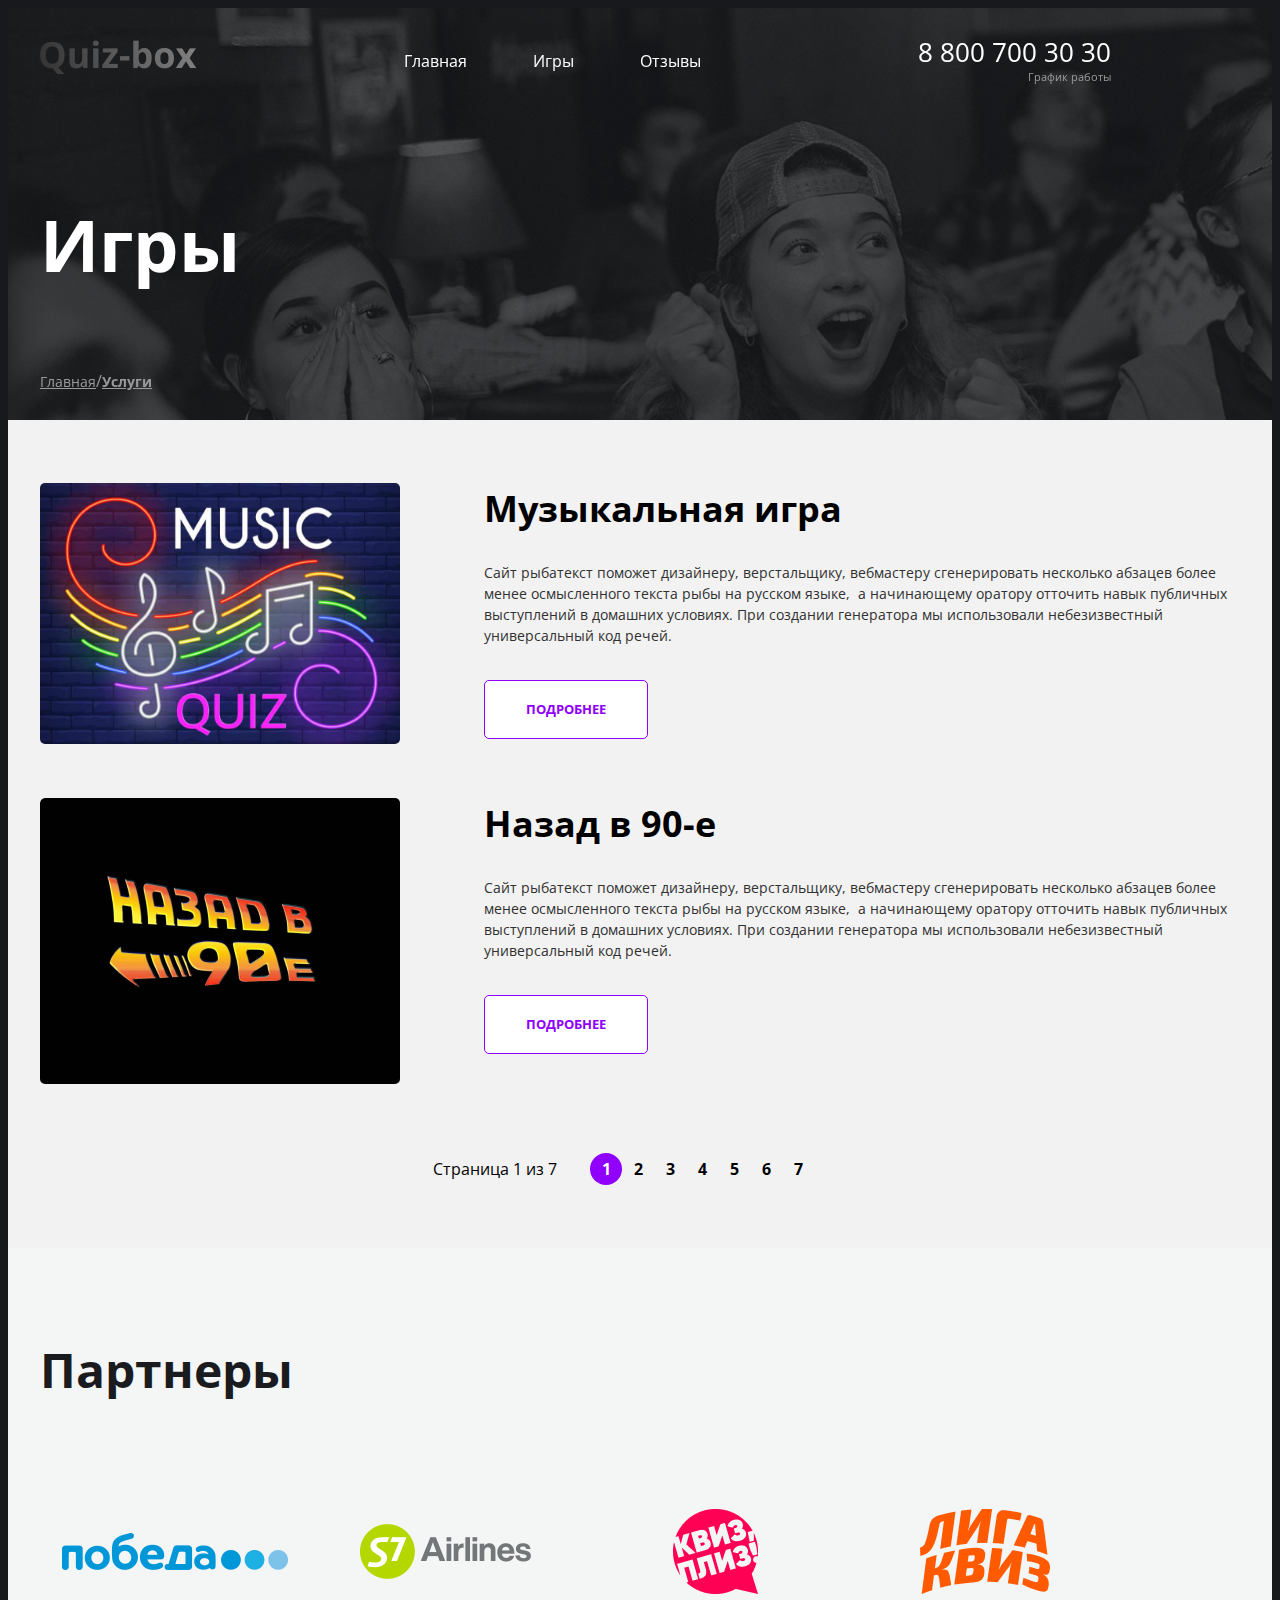
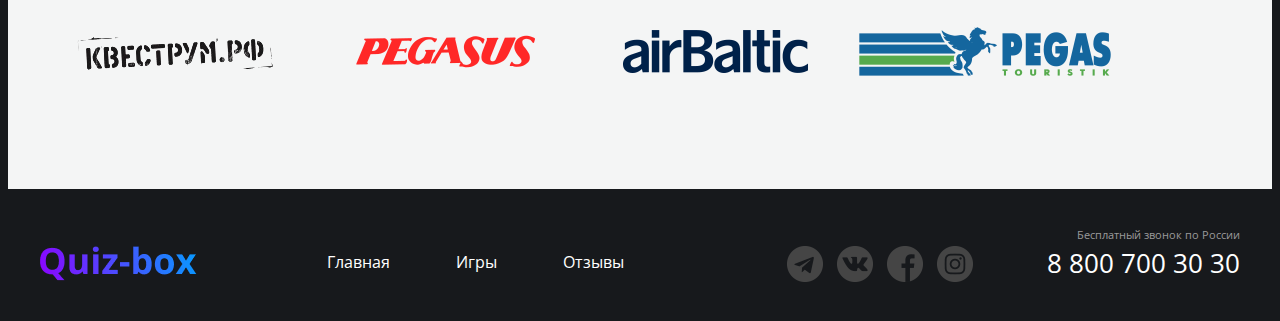
==== game.html @ e73797e8 "Add files via upload" ====
<!DOCTYPE html>
<html lang="ru">

<head>
  <meta charset="UTF-8">
  <meta name="viewport" content="width=1200, initial-scale=1.0">
  <title>quiz-box | game</title>
  <link rel="preconnect" href="https://fonts.gstatic.com">
  <link href="https://fonts.googleapis.com/css2?family=Open+Sans:wght@400;700&display=swap" rel="stylesheet">
  <link rel="stylesheet" href="link rel="stylesheet href="https://cdnjs.cloudflare.com/ajax/libs/normalize/8.0.1/normalize.min.css" integrity="sha512-NhSC1YmyruXifcj/KFRWoC561YpHpc5Jtzgvbuzx5VozKpWvQ+4nXhPdFgmx8xqexRcpAglTj9sIBWINXa8x5w==" crossorigin="anonymous" />
  <link rel="stylesheet" href="main.css">
</head>

<body>
  <div class="wrapper">
    <section class="top-line">
      <div class="container top-line__container">
        <header class="header">
          <div class="header__col">
            <a href="#" class="logo">
              <img src="./img/Quiz-box.png" alt="логотип компании" class="logo__img">
            </a>

            <nav class="menu">
              <ul class="menu__list">
                <li class="menu__item"><a href="./index.html" class="menu__link">Главная</a></li>
                <li class="menu__item"><a href="#" class="menu__link">Игры</a></li>
                <li class="menu__item"><a href="#" class="menu__link">Отзывы</a></li>
              </ul>
            </nav>
          </div>
          <div class="header__col header__col--align--right">
            <address class="contacts">
              <a href="tel:+78007003030" class="contacts__phone">8 800 700 30 30</a>
              <div class="contacts__info">График работы</div>
            </address>
          </div>
        </header>
        <h1 class="page-title">Игры</h1>
        <nav class="breadcrumbs">
          <ul class="breadcrumbs__list">
            <li class="breadcrumbs__item">
              <a href="#" class="breadcrumbs__link">Главная</a>
            </li>
            <li class="breadcrumbs__item breadcrumbs__item--active">
              <a href="#" class="breadcrumbs__link">Услуги</a>
            </li>
          </ul>
        </nav>
      </div>
    </section>
    <main class="page-content">
      <div class="container">
        <ul class="services">
          <li class="services__item service">
            <div class="services__img">
              <img src="./img/music-quiz 1 (1).png" class="service__img-elem" alt="music">
            </div>
            <div class="service__content">
              <h2 class="service__title">Музыкальная игра</h2>
              <div class="service__desc">
                <p>Сайт рыбатекст поможет дизайнеру, верстальщику, вебмастеру сгенерировать несколько абзацев более менее осмысленного текста рыбы на русском языке,  а начинающему оратору отточить навык публичных выступлений в домашних условиях. При создании генератора мы использовали небезизвестный универсальный код речей. 
                </p>
              </div>
              <a href="#" class="button">Подробнее</a>
            </div>
          </li>
          <li class="services__item service">
            <div class="services__img services__img--back">
              <img src="./img/DyzSUv3WsAEW9zJ 1.png" class="service__img-elem" alt="back">
            </div>
            <div class="service__content">
              <h2 class="service__title">Назад в 90-е</h2>
              <div class="service__desc">
                <p>Сайт рыбатекст поможет дизайнеру, верстальщику, вебмастеру сгенерировать несколько абзацев более менее осмысленного текста рыбы на русском языке,  а начинающему оратору отточить навык публичных выступлений в домашних условиях. При создании генератора мы использовали небезизвестный универсальный код речей. 
                </p>
              </div>
              <a href="#" class="button">Подробнее</a>
            </div>
          </li>
        </ul>
        <div class="pagination pagination--theme--black">
          <div class="pagination__info">Страница 1 из 7</div>
          <ul class="pagination__list">
            <li class="paginator__item paginator__item--active"> <a href="#" class="paginator__link">1</a> </li>
            <li class="paginator__item"> <a href="#" class="paginator__link">2</a> </li>
            <li class="paginator__item"> <a href="#" class="paginator__link">3</a> </li>
            <li class="paginator__item"> <a href="#" class="paginator__link">4</a> </li>
            <li class="paginator__item"> <a href="#" class="paginator__link">5</a> </li>
            <li class="paginator__item"> <a href="#" class="paginator__link">6</a> </li>
            <li class="paginator__item"> <a href="#" class="paginator__link">7</a> </li>

          </ul>
        </div>
      </div>
    </main>
    <section class="inner-section inner-section--bg--grey">
      <div class="container">
        <h2 class="inner-section__title">Партнеры</h2>
        <ul class="partners">
          <li class="partners__item">
            <a href="#" class="partners__link">
              <img src="./img/pobeda.png" alt="pobeda" class="partners__logo">
            </a>
          </li>
          <li class="partners__item">
            <a href="#" class="partners__link">
              <img src="./img/s7.png" alt="s7" class="partners__logo">
            </a>
          </li>
          <li class="partners__item">
            <a href="#" class="partners__link">
              <img src="./img/Vector (3).png" alt="quiz please" class="partners__logo">
            </a>
          </li>
          <li class="partners__item">
            <a href="#" class="partners__link">
              <img src="./img/g10 1.png" alt="liga" class="partners__logo">
            </a>
          </li>
          <li class="partners__item">
            <a href="#" class="partners__link">
              <img src="./img/image__files_news_zenia_logotip_logo_kvestroom 1.png" alt="quest" class="partners__logo">
            </a>
          </li>
          <li class="partners__item">
            <a href="#" class="partners__link">
              <img src="./img/pegasus.png" alt="pegasus" class="partners__logo">
            </a>
          </li>
          <li class="partners__item">
            <a href="#" class="partners__link">
              <img src="./img/airbaltic.png" alt="airbaltic" class="partners__logo">
            </a>
          </li>
          <li class="partners__item">
            <a href="#" class="partners__link">
              <img src="./img/pegas.png" alt="pegas" class="partners__logo">
            </a>
          </li>
        
        </ul>
      </div>
    </section>
    <footer class="inner-footer">
      <div class="container inner-footer__container">
        <div class="footer footer-inner__section">
          <div class="footer__col">
          <a href="" class="logo__footer">
            <img src="./img/Quiz-box.png" alt="логотип компании" class="logo__img">
          </a>
          <nav class="menu__footer">
            <ul class="menu__list">
              <li class="menu__item"><a href="#" class="menu__link">Главная</a></li>
              <li class="menu__item"><a href="#" class="menu__link">Игры</a></li>
              <li class="menu__item"><a href="#" class="menu__link">Отзывы</a></li>
            </ul>
          </nav>
          </div>
          <div class="footer__col--align--right">
          <ul class="network">
            <li class="network__item">
              <a href="#" class="network__link">
                <img src="./img/telegram.png" alt="telegramm" class="network__img">
              </a>
            </li>
            <li class="network__item">
              <a href="#" class="network__link">
                <img src="./img/vk.png" alt="vk" class="network__img">
              </a>
            </li>
            <li class="network__item">
              <a href="#" class="network__link">
                <img src="./img/f.png" alt="facebook" class="network__img">
              </a>
            </li>
            <li class="network__item">
              <a href="#" class="network__link">
                <img src="./img/in.png" alt="instagram" class="network__img">
              </a>
            </li>
          </ul>
          <address class="contacts__footer">
            <div class="contacts__info">Бесплатный звонок по России</div>
            <a href="tel:+78007003030" class="contacts__phone">8 800 700 30 30</a>
          </address>
          </div>
        </div>
      </div>
    </footer>
  </div>

</body>

</html>
---- main.css ----
body {
  font-family: "Open Sans", Helvetica, sans-serif;
  color: #fff;
  font-size: 16px;
  line-height: 1.42;
  background: #17191C;
  -webkit-font-smoothing: antialiased;
  -moz-osx-font-smoothing: grayscale;
}
body, html {
  height: 100%;
}
.wrapper {
  display: flex;
  flex-direction: column;
  min-height: 100%;
  overflow: hidden;
  min-width: 1200px;
}
.container {
  margin: 0 auto;
  width: 1200px;
}
.offers__list:last-child {
  margin-right: 0px;
}
section {
  margin: 0 auto;
  width: 1200px;
}
* {
  box-sizing: border-box;
}
img {
  max-width: 100%;
}
a {
 color: inherit; 
}
ul {
  padding: 0;
  margin: 0;
}
ul li {
  list-style: none;
}
h1, h2, h3, h4, h5, h6 {
  margin: 0;
  font-weight: normal;
}
p {
    margin-top: 0;
    font-size: 14px;
    line-height: 21px;
    color: #303030;
    margin-bottom: 25px;

}
.menu__item {
  display: inline-block;
  vertical-align: middle;
  margin-right: 62px;
}
.menu__item:last-child {
  margin-right: 0;
}
.menu__link {
  font-size: 16px;
  text-decoration: none;
}
.contacts__phone {
  text-decoration: none;
  font-style: normal;
  font-size: 26px;
  margin-bottom: 4px;
}
.contacts__info {
  font-size: 12px;
  font-style: normal;
  text-decoration-line: underline;
  margin-top: -4px;
}
.hero__container {
  display: flex;
  flex-direction: column;
  justify-content: space-between;
  min-height: 196px;
}
header {
  padding-top: 26px;
  margin-bottom: 30px;
  display: flex;
  justify-content: space-between;
  align-items: center;
}
.header__col {
  display: flex;
  align-items: center;
}
.header__col--align--right {
  justify-content: flex-end;
  margin-right: 129px;
}
.logo {
  display: block;
  margin-right: 207px;
}
.contacts {
  text-align: right;
}
.section__about {
  margin-bottom: -7px;
}
.section {
  margin-bottom: 127px;
}
.section__title {
  font-weight: bold;
  font-size: 36px;
  line-height: 49px;;
  color: #ffffff;
  margin-bottom: 50px;
  display: inline-block;
}
.offers {
  display: flex;
  justify-content: space-between;
}
.offers__item {
  min-height: 449px;
  background: #FFFFFF;
  border-radius: 5px;
  width: calc(100%/3 - 18px);
  display: flex;
  flex-direction: column;
}
.offers__content {
  padding: 0px 20px;
  flex: 1;
  display: flex;
  flex-direction: column;
}
.offers__item:last-child {
  margin-right: 0px;
}
.offers__header {
  min-height: 144px;
  margin-bottom: 33px;
  border-radius: 5px 5px 0px 0px;
  width: 100%;
}
.offers__header-it {
    min-height: 144px;
    margin-bottom: 33px;
    background: #150A18;
    border-radius: 5px 5px 0px 0px;
}
.music__img {
  width: 100%;
}
.offers__img-back {
  margin: 10px 26px 2px;
}
.offers__img-it {
  margin: 1px 20px 0px 21px;
}
.offers__header-back {
    min-height: 144px;
    margin-bottom: 33px;
    background: #010101;
    border-radius: 5px 5px 0px 0px;
}
.offers__title {
  color: #000000;
  font-weight: bold;
  font-size: 24px;
  line-height: 26px;
  margin-bottom: 24px;
}
.offers__time-img {
  margin-right: 10px;
}
.offers_time-text {
    color: #666666;
}
.offers_times {
  display: flex;
  width: 100%;
  margin-bottom: 18px;
  justify-content: space-between;
}
.offers__time-info {
  display: flex;
}
.offers_times:last-child {
  margin-right: 0;
}
.network {
  margin-right: 74px;
}
.network__item {
  display: inline-block;
  vertical-align: middle;
}
.hello {
  position: relative;
  width: 48%;
  margin-bottom: 188px;
  margin-left: 0; 
}
.hello__title {
  font-size: 60px;
  font-weight: bold;
  font-style: normal;
  line-height: 1.1;
  margin-bottom: 20px;
}
.hello__text {
  font-size: 21px;
  margin-bottom: 74px;
}
.button {
  background: #fff;
  border-radius: 5px;
  padding: 19px 41px;
  color: #8F00FF;
  font-weight: bolder;
  text-transform: uppercase;
  text-decoration: none;
  display: inline-block;
  font-size: 13px;
  border: 1px solid #8F00FF
}
.button:hover {
  background: #8F00FF;
  color: #FFFFFF;
}
.title {
  font-size: 39px;
  position: relative;
  margin-bottom: 50px;
  color: #ffffff;
}
.title__game {
  font-size: 38px;
  position: relative;
  margin-bottom: 52px;
  color: #ffffff;
  line-height: 48px;
}
.back__png {
  background: #010101;
  width: 362px;
  height: 144px;
}
.it__png {
    background: #150A18;
    width: 362px;
    height: 144px;
}
.maincontent {
  width: 1200px;
  margin: 0 auto;
}
.odders__text {
    top: 371px;
    position: absolute;
    left: 410px;
    width: 296px;
    font-size: 14px;
    line-height: 21px;
}
.offets__img {
  width: 360px;
}
.button__offers {
  background: #8F00FF;
  border-radius: 5px;
  padding: 19px 33px;
  color: #ffffff;
  font-weight: bolder;
  text-transform: uppercase;
  text-decoration: none;
  font-size: 13px;
  display: flex;
  width: 40%;
  margin-bottom: 26px;
  margin-top: auto;
}
.button__question {
    position: absolute;
    background: #ffffff;
    border-radius: 5px;
    padding: 14px 25px;
    color: #8F00FF;
    font-weight: bolder;
    text-transform: uppercase;
    text-decoration: none;
    top: 429px;
    width: 41px;
    height: 12px;
    left: 22px;
    font-size: 13px;

}
.game__item {
    width: 598px;
    flex: 1;
    vertical-align: top;
    margin-right: 2%;
}
.single-game{
  position: relative;
  border-radius: 5px;
  overflow: hidden;
}
.game__item:last-child {
  margin-right: 0px;
}
.single-game__img {
  display: block;
  width: 100%;
  height: 100%;
  object-fit: cover;
}
.game {
  margin-bottom: 148px;
  display: flex;
  justify-content: space-between;
}
.single-game__info {
    position: absolute;
    left: 0;
    right: 0;
    bottom: 0;
    padding: 17px 29px 6px;
    min-height: 76px;
    margin-bottom: 6px;
}
.single-game__date {
  font-size: 14px;
  line-height: 45px;
  margin-bottom: 12px;
}
.single-game__name {
  font-size: 24px;
  line-height: 36px;
  font-weight: bold;
}
.single-game__text {
  font-size: 16px;
  line-height: 21px;
  margin-bottom: 17px;
  color: #FFFFFF;
}
.game__list {
  margin-bottom: 53px;
  display: flex;
  justify-content: space-between;
}
.pagination {
  display: flex;
  justify-content: center;
  align-items: center;
}
.pagination .paginator__link:hover {
  color: #FFFFFF;
  background: #8F00FF;
}
.pagination--theme--black {
  color: #000000;
}
.pagination--theme--black .paginator__item--active .paginator__link {
 color: #FFFFFF;
 background: #8F00FF;
}
.pagination--theme--black .paginator__link:hover {
  color: #FFFFFF;
  background: #8F00FF;
}
.pagination__list {
  display: flex;
  align-items: center;
}
.pagination__info {
    position: relative;
    right: 33px;
}
.paginator__item {
  text-align: center;
}
.paginator__link {
  width: 32px;
  height: 32px;
  display: block;
  border-radius: 50%;
  position: relative;
  text-decoration: none;
  font-weight: bold;
  line-height: 32px;
}
.paginator__item--active .paginator__link {
  background: #8F00FF;
}
.about::before {
  content: "";
  display: block;
  width: 484px;
  height: 500px;
  background: url(./img/kviz_pliz__nizhnii_novgorod_1_qg_large\ 1.png) center center/ cover no-repeat;
  border-radius: 5px;
}
.about {
  display: flex;
}
.about__desc {
    padding: 64px 98px;
    min-height: 455px;
    margin-left: -236px;
    margin-top: 19px;
    border-radius: 5px;
    position: relative;
    display: flex;
    max-width: 946px;
}
.about__info {
    position: absolute;
    left: 0;
    right: 0;
    bottom: 0;
    padding: 122px 180px;
    width: 883px;
}
.about__desc-info{
    font-size: 16px;
    line-height: 27px;
    min-height: 133px;
    color: #FFFFFF;
}
.about__title {
    font-size: 36px;
    line-height: 49px;
    font-weight: bold;
    margin-bottom: 37px;
}
.about__desc-text {
  font-size: 16px;
  line-height: 29px;
  margin-bottom: 43px;
  width: 501px;
}
.about__desc-text p:last-child {
  margin-bottom: 0;
}
.footer-container__section {
  height: 146px;
}
.footer {
  position: relative;
  display: flex;
  align-items: center;
  justify-content: space-between;
}
.inner-footer {
  margin-top: auto;
}
.footer__col {
  display: flex;
  align-items: center;
}
.footer__col--align--right {
  align-items: flex-end;
  display: flex;
}
.contacts__info {
  font-size: 11px;
  line-height: 20px;
  color: #9A9A9A;
  text-decoration: none;
  display: flex;
  justify-content: flex-end;
}
.network__link {
  width: 36px;
  height: 36px;
  display: block;
  text-decoration: none;
}
.network__item {
  display: inline-block;
  vertical-align: middle;
  margin-right: 10px;
}
.network__item:last-child {
  margin-right: 0;
}
.footer-container__content {
  border-top: 1px solid #FFFFFF;
}
.footer-inner__section {
  height: 132px;
}
.main-page-wrapper {
  background: url("./img/фон1.png") center top no-repeat, url("./img/фон2.png") center bottom 168px no-repeat; 
  
}
.logo__footer {
  display: block;
  position: absolute;
  left: 0px;
  top: 57px;
}
.menu__footer {
    position: absolute;
    top: 60px;
    left: 287px;
}
.footer__container {
  margin-top: auto;
}

/*game page*/

.top-line {
  min-height: 412px;
  background: url(./img/nbgB77C1HAg\ 1.png);
  display: flex;
  flex-direction: column;
  width: 100%;
  padding-bottom: 27px;
  filter: grayscale(100%);
}
.top-line__container {
  flex: 1;
  display: flex;
  flex-direction: column;
  justify-content: space-between;
}
.page-title {
  font-weight: bold;
  font-size: 72px;
  line-height: 1;
}
.breadcrumbs__list {
  display: flex;
  align-items: center;
}
.breadcrumbs__item {
  display: flex;
  align-items: center;
}
.breadcrumbs__link {
  color: #9A9A9A;
  font-size: 14px;
}
.breadcrumbs__item--active .breadcrumbs__link {
  font-weight: bold;
}
.breadcrumbs__item:after {
  content: "/";
  color: #9A9A9A;
}
.breadcrumbs__item:last-child:after {
  display: none;
}
.page-content {
  background: #F2F2F2;
  color: #303030;
  padding: 63px 0;
}
.services {
  margin-bottom: 69px;
}
.service {
  display: flex;
  margin-bottom: 49px;
}
.services__img {
  width: 30%;
  margin-right: 7%;
  border-radius: 5px;
}
.service__img-elem {
   border-radius: 5px;
}
.service__content {
  flex: 1;
}
.service__title {
  font-weight: bold;
  font-size: 36px;
  color: #000000;
  margin-bottom: 28px;
}
.service__desc {
  font-size: 16px;
  line-height: 1,7;
  margin-bottom: 34px;
}
.services__img--back {
  background: url(./img/Rectangle\ 4\ \(1\).png);
  padding: 73px 16px;
}
.inner-section {
  background: #ffffff;
  color: #1A1B1E;
  padding: 88px 0;
  width: 100%;
}
.inner-section--bg--grey {
  background: #F4F5F5;
}
.inner-section__title {
  font-weight: bold;
  font-size: 48px;
  margin-bottom: 97px;
}
.partners {
  display: flex;
  flex-wrap: wrap;
}
.partners__link {
  text-decoration: none;
  display: flex;
  width: 270px;
  height: 100px;
  align-items: center;
  justify-content: center;
}
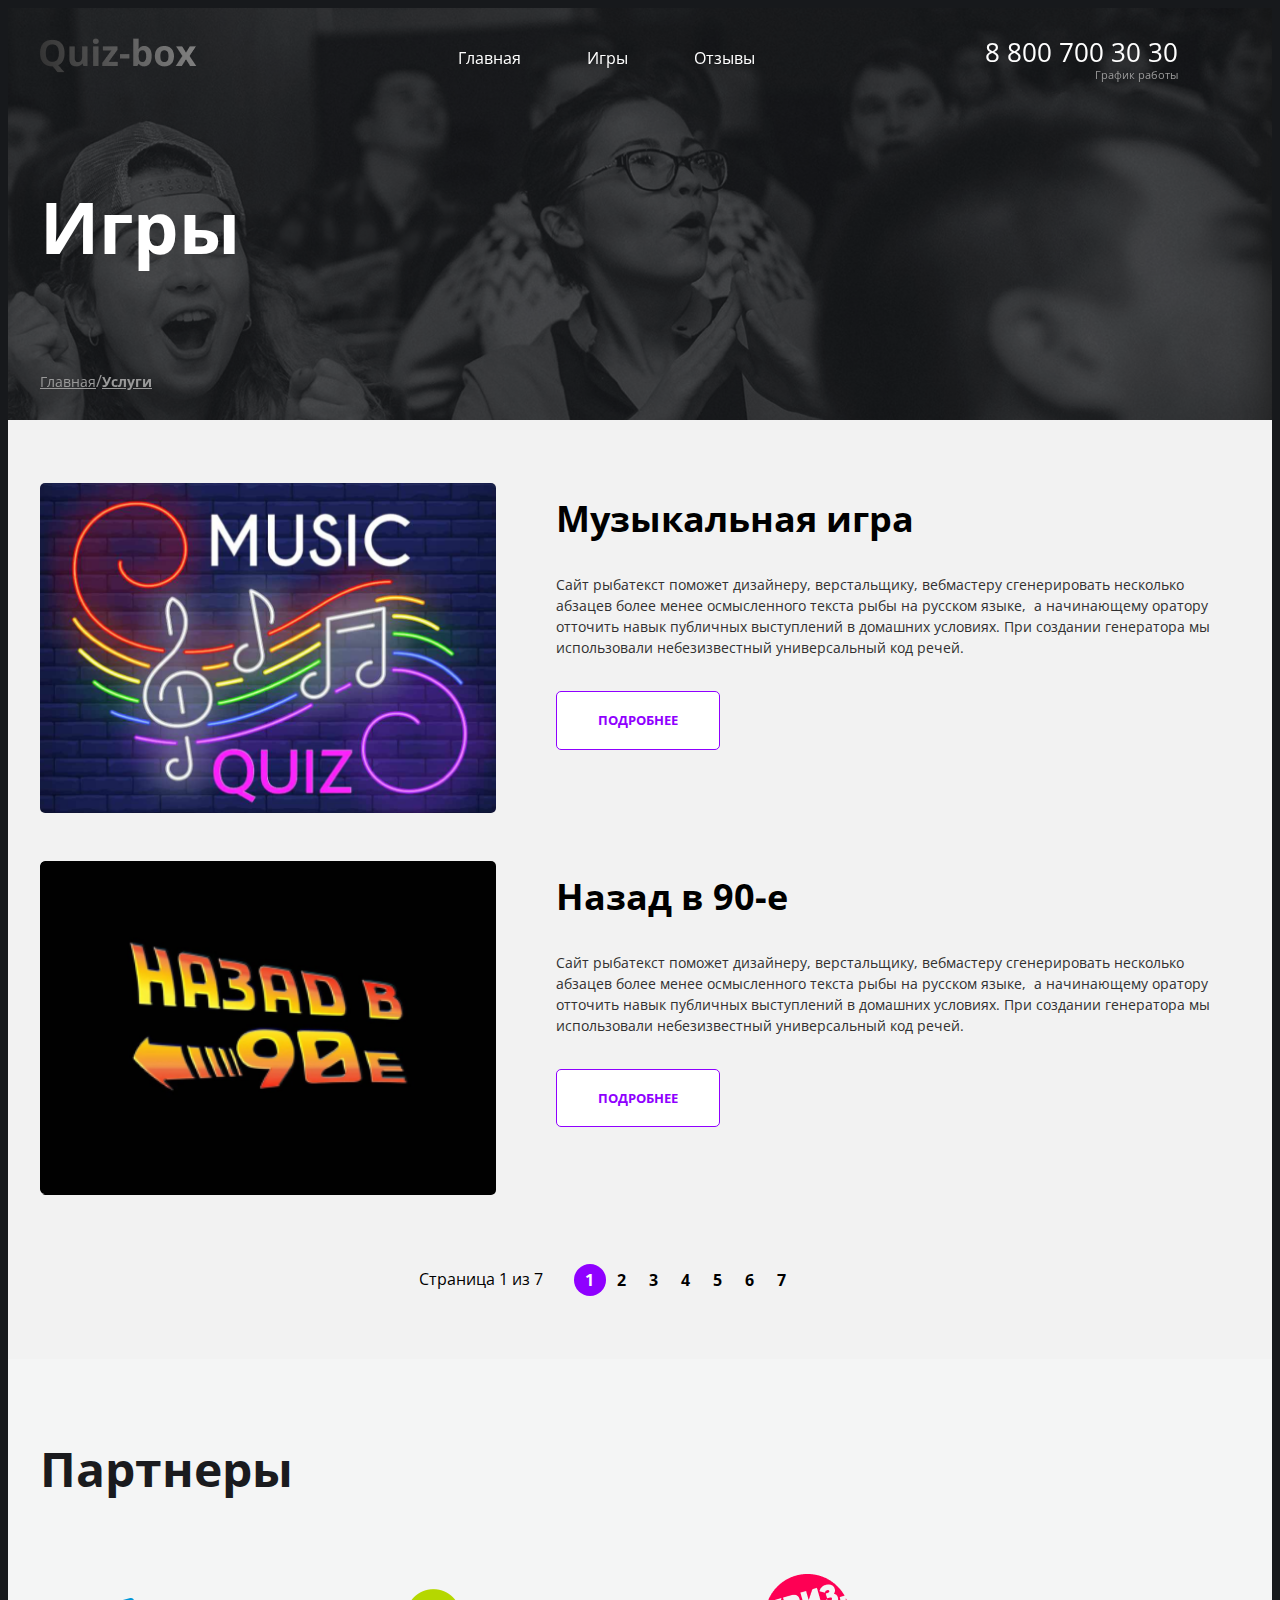
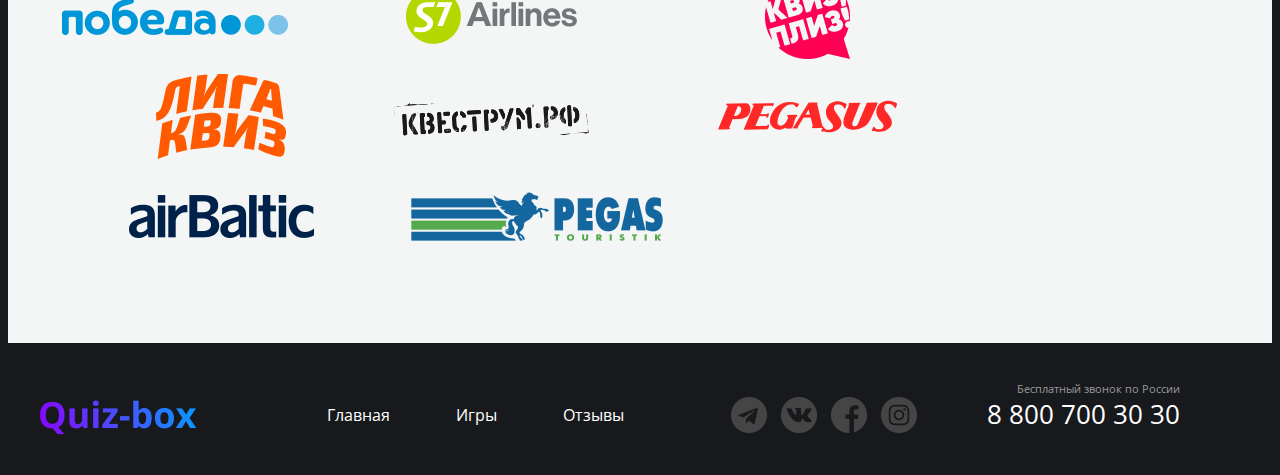
==== commit 407f5c90: "Add files via upload" ====
--- a/game.html
+++ b/game.html
@@ -59,7 +59,7 @@
             <div class="service__content">
               <h2 class="service__title">Музыкальная игра</h2>
               <div class="service__desc">
-                <p>Сайт рыбатекст поможет дизайнеру, верстальщику, вебмастеру сгенерировать несколько абзацев более менее осмысленного текста рыбы на русском языке,  +                <p class="service__desk" >Сайт рыбатекст поможет дизайнеру, верстальщику, вебмастеру сгенерировать несколько абзацев более менее осмысленного текста рыбы на русском языке,   а начинающему оратору отточить навык публичных выступлений в домашних условиях. При создании генератора мы использовали небезизвестный универсальный код речей. 
                 </p>
               </div>
@@ -73,7 +73,7 @@
             <div class="service__content">
               <h2 class="service__title">Назад в 90-е</h2>
               <div class="service__desc">
-                <p>Сайт рыбатекст поможет дизайнеру, верстальщику, вебмастеру сгенерировать несколько абзацев более менее осмысленного текста рыбы на русском языке,  +                <p class="service__desk">Сайт рыбатекст поможет дизайнеру, верстальщику, вебмастеру сгенерировать несколько абзацев более менее осмысленного текста рыбы на русском языке,   а начинающему оратору отточить навык публичных выступлений в домашних условиях. При создании генератора мы использовали небезизвестный универсальный код речей. 
                 </p>
               </div>
--- a/main.css
+++ b/main.css
@@ -53,8 +53,11 @@
     font-size: 14px;
     line-height: 21px;
     color: #303030;
-    margin-bottom: 25px;
+    margin-bottom: 22px;
 
+}
+.menu__container {
+  margin-bottom: 15px;
 }
 .menu__item {
   display: inline-block;
@@ -88,7 +91,7 @@
 }
 header {
   padding-top: 26px;
-  margin-bottom: 30px;
+  /*margin-bottom: 30px;*/
   display: flex;
   justify-content: space-between;
   align-items: center;
@@ -99,11 +102,11 @@
 }
 .header__col--align--right {
   justify-content: flex-end;
-  margin-right: 129px;
+  margin-right: 62px;
 }
 .logo {
   display: block;
-  margin-right: 207px;
+  margin-right: 261px;
 }
 .contacts {
   text-align: right;
@@ -125,6 +128,7 @@
 .offers {
   display: flex;
   justify-content: space-between;
+  width: 1140px;
 }
 .offers__item {
   min-height: 449px;
@@ -175,28 +179,29 @@
   font-weight: bold;
   font-size: 24px;
   line-height: 26px;
-  margin-bottom: 24px;
+  margin-bottom: 22px;
 }
 .offers__time-img {
-  margin-right: 10px;
-}
-.offers_time-text {
+  margin-right: 11px;
+}
+.offers__time-text {
     color: #666666;
 }
-.offers_times {
+.offers__times {
   display: flex;
   width: 100%;
-  margin-bottom: 18px;
+  margin-bottom: 21px;
   justify-content: space-between;
 }
 .offers__time-info {
   display: flex;
-}
-.offers_times:last-child {
+  margin-right: 25px;
+}
+.offers__times:last-child {
   margin-right: 0;
 }
 .network {
-  margin-right: 74px;
+  margin-right: 70px;
 }
 .network__item {
   display: inline-block;
@@ -204,7 +209,7 @@
 }
 .hello {
   position: relative;
-  width: 48%;
+  width: 52%;
   margin-bottom: 188px;
   margin-left: 0; 
 }
@@ -213,7 +218,8 @@
   font-weight: bold;
   font-style: normal;
   line-height: 1.1;
-  margin-bottom: 20px;
+  margin-bottom: 9px;
+  padding: 10px 0;
 }
 .hello__text {
   font-size: 21px;
@@ -283,8 +289,8 @@
   text-decoration: none;
   font-size: 13px;
   display: flex;
-  width: 40%;
-  margin-bottom: 26px;
+  width: 42%;
+  margin-bottom: 28px;
   margin-top: auto;
 }
 .button__question {
@@ -305,7 +311,7 @@
 }
 .game__item {
     width: 598px;
-    flex: 1;
+    /*flex: 1;*/
     vertical-align: top;
     margin-right: 2%;
 }
@@ -352,11 +358,13 @@
   line-height: 21px;
   margin-bottom: 17px;
   color: #FFFFFF;
+  width: 90%;
 }
 .game__list {
   margin-bottom: 53px;
   display: flex;
   justify-content: space-between;
+  width: 94%;
 }
 .pagination {
   display: flex;
@@ -381,10 +389,11 @@
 .pagination__list {
   display: flex;
   align-items: center;
+  margin-right: 33px;
 }
 .pagination__info {
     position: relative;
-    right: 33px;
+    right: 31px;
 }
 .paginator__item {
   text-align: center;
@@ -414,7 +423,7 @@
   display: flex;
 }
 .about__desc {
-    padding: 64px 98px;
+    padding: 77px 98px;
     min-height: 455px;
     margin-left: -236px;
     margin-top: 19px;
@@ -449,11 +458,11 @@
   margin-bottom: 43px;
   width: 501px;
 }
-.about__desc-text p:last-child {
+.about__desc-text :last-child {
   margin-bottom: 0;
 }
 .footer-container__section {
-  height: 146px;
+  height: 154px;
 }
 .footer {
   position: relative;
@@ -471,10 +480,11 @@
 .footer__col--align--right {
   align-items: flex-end;
   display: flex;
+  margin-right: 60px;
 }
 .contacts__info {
   font-size: 11px;
-  line-height: 20px;
+  line-height: 15px;
   color: #9A9A9A;
   text-decoration: none;
   display: flex;
@@ -523,7 +533,7 @@
 
 .top-line {
   min-height: 412px;
-  background: url(./img/nbgB77C1HAg\ 1.png);
+  background: url(./img/nbgB77C1HAg\ 1.png) right 20% ;
   display: flex;
   flex-direction: column;
   width: 100%;
@@ -573,38 +583,40 @@
 }
 .service {
   display: flex;
-  margin-bottom: 49px;
+  margin-bottom: 42px;
 }
 .services__img {
-  width: 30%;
-  margin-right: 7%;
-  border-radius: 5px;
+    width: 38%;
+    margin-right: 5%;
+    border-radius: 5px;
 }
 .service__img-elem {
    border-radius: 5px;
+   width: 100%;
 }
 .service__content {
   flex: 1;
 }
 .service__title {
-  font-weight: bold;
-  font-size: 36px;
-  color: #000000;
-  margin-bottom: 28px;
+    font-weight: bold;
+    font-size: 36px;
+    color: #000000;
+    margin-bottom: 20px;
+    padding: 10px 0;
 }
 .service__desc {
   font-size: 16px;
-  line-height: 1,7;
-  margin-bottom: 34px;
+  line-height: 1.7;
+  margin-bottom: 33px;
 }
 .services__img--back {
   background: url(./img/Rectangle\ 4\ \(1\).png);
-  padding: 73px 16px;
+  padding: 75px 22px;
 }
 .inner-section {
   background: #ffffff;
   color: #1A1B1E;
-  padding: 88px 0;
+  padding: 76px 0;
   width: 100%;
 }
 .inner-section--bg--grey {
@@ -613,11 +625,17 @@
 .inner-section__title {
   font-weight: bold;
   font-size: 48px;
-  margin-bottom: 97px;
+  margin-bottom: 64px;
 }
 .partners {
   display: flex;
   flex-wrap: wrap;
+}
+.partners__item {
+  margin-left: 46px;
+}
+.partners__item:nth-child(4n + 1) {
+  margin-left: 0;
 }
 .partners__link {
   text-decoration: none;
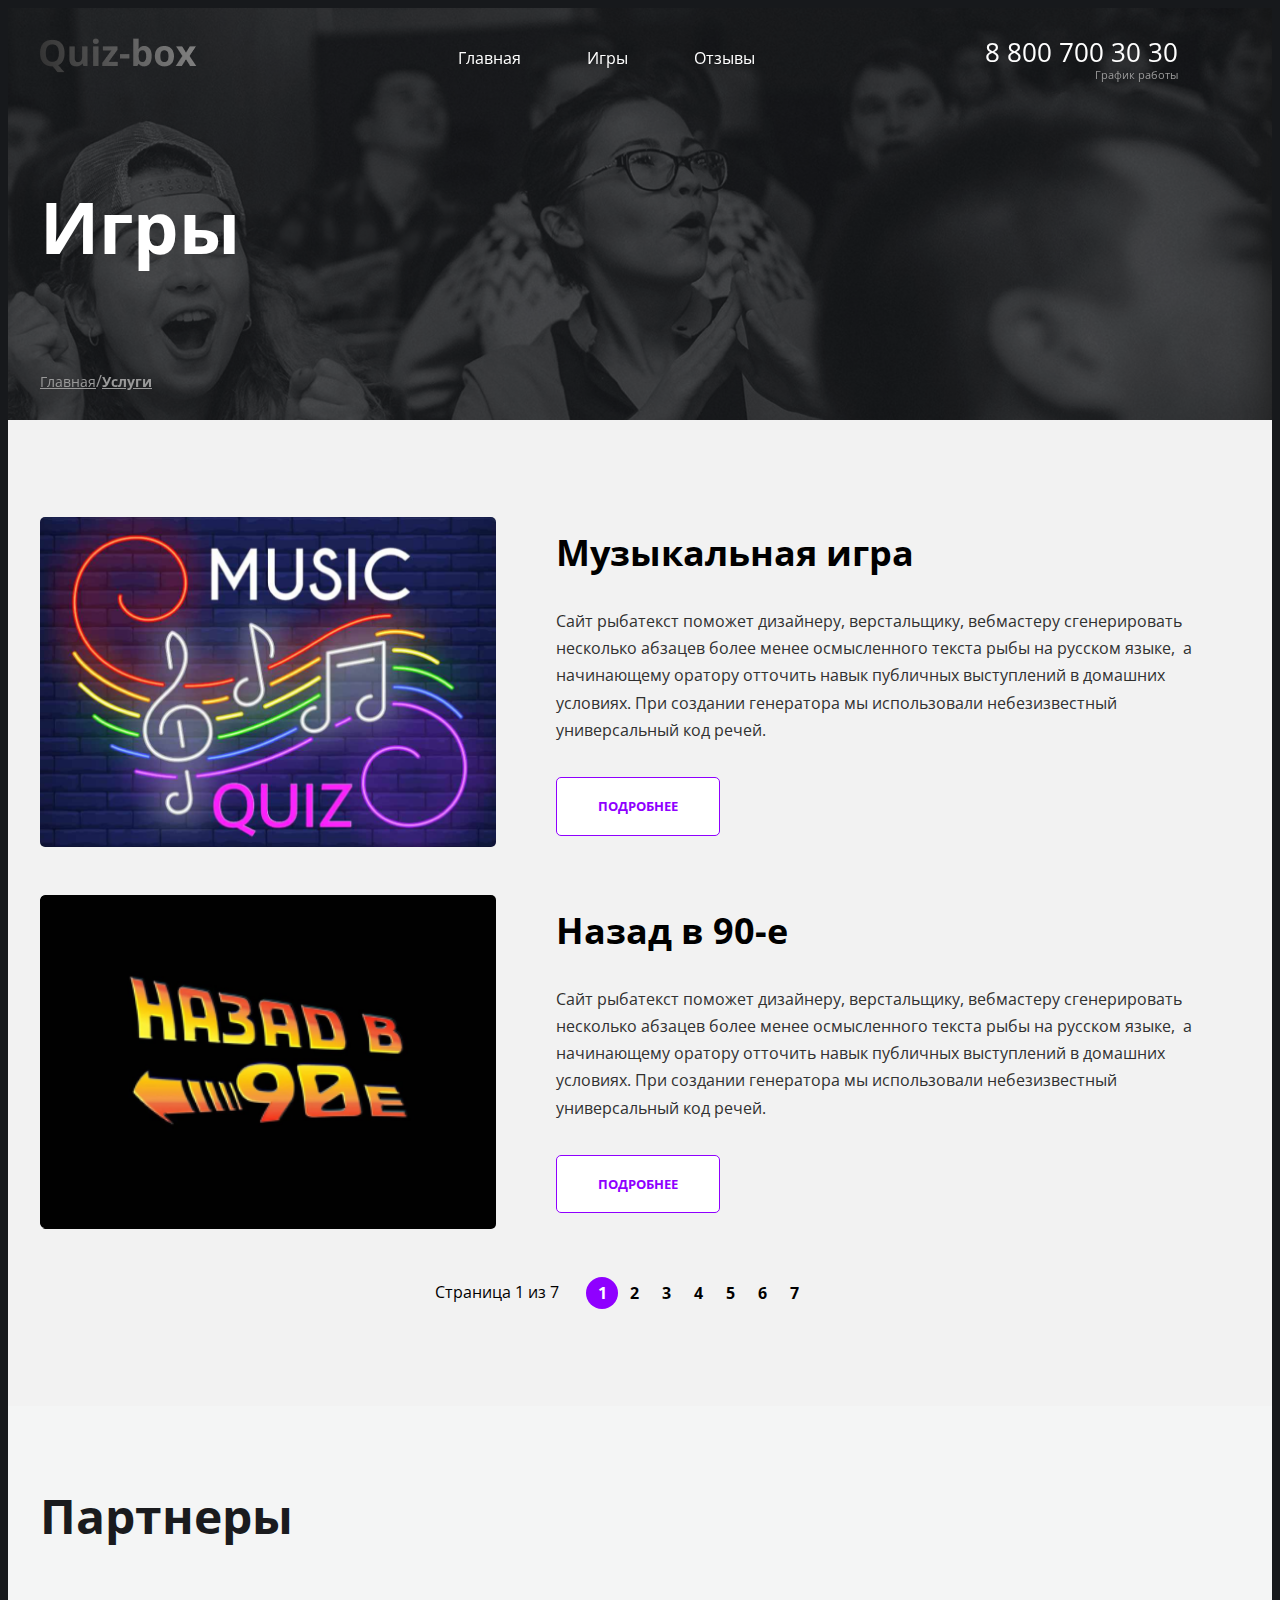
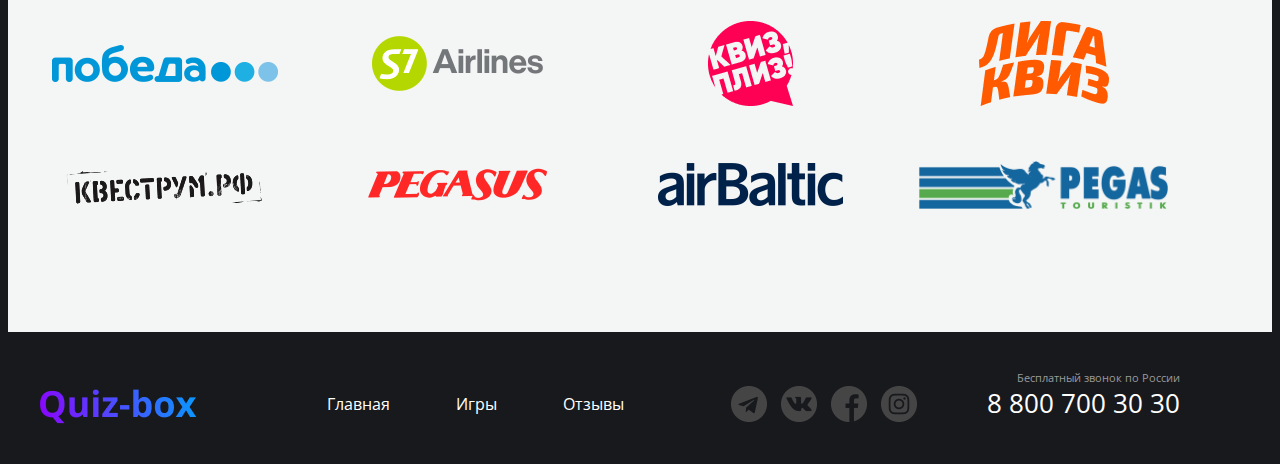
==== commit e6a8412b: "Add files via upload" ====
--- a/game.html
+++ b/game.html
@@ -58,8 +58,8 @@
             </div>
             <div class="service__content">
               <h2 class="service__title">Музыкальная игра</h2>
-              <div class="service__desc">
-                <p class="service__desk" >Сайт рыбатекст поможет дизайнеру, верстальщику, вебмастеру сгенерировать несколько абзацев более менее осмысленного текста рыбы на русском языке,  +              <div class="service__text">
+                <p class="service__desc" >Сайт рыбатекст поможет дизайнеру, верстальщику, вебмастеру сгенерировать несколько абзацев более менее осмысленного текста рыбы на русском языке,   а начинающему оратору отточить навык публичных выступлений в домашних условиях. При создании генератора мы использовали небезизвестный универсальный код речей. 
                 </p>
               </div>
@@ -72,8 +72,8 @@
             </div>
             <div class="service__content">
               <h2 class="service__title">Назад в 90-е</h2>
-              <div class="service__desc">
-                <p class="service__desk">Сайт рыбатекст поможет дизайнеру, верстальщику, вебмастеру сгенерировать несколько абзацев более менее осмысленного текста рыбы на русском языке,  +              <div class="service__text">
+                <p class="service__desc">Сайт рыбатекст поможет дизайнеру, верстальщику, вебмастеру сгенерировать несколько абзацев более менее осмысленного текста рыбы на русском языке,   а начинающему оратору отточить навык публичных выступлений в домашних условиях. При создании генератора мы использовали небезизвестный универсальный код речей. 
                 </p>
               </div>
--- a/main.css
+++ b/main.css
@@ -389,11 +389,11 @@
 .pagination__list {
   display: flex;
   align-items: center;
-  margin-right: 33px;
+  margin-right: 8px;
 }
 .pagination__info {
     position: relative;
-    right: 31px;
+    right: 27px;
 }
 .paginator__item {
   text-align: center;
@@ -576,10 +576,10 @@
 .page-content {
   background: #F2F2F2;
   color: #303030;
-  padding: 63px 0;
+  padding: 97px 0;
 }
 .services {
-  margin-bottom: 69px;
+  margin-bottom: 48px;
 }
 .service {
   display: flex;
@@ -632,7 +632,8 @@
   flex-wrap: wrap;
 }
 .partners__item {
-  margin-left: 46px;
+  margin-left: 44px;
+  margin-bottom: 21px;
 }
 .partners__item:nth-child(4n + 1) {
   margin-left: 0;
@@ -640,7 +641,7 @@
 .partners__link {
   text-decoration: none;
   display: flex;
-  width: 270px;
+  width: 249px;
   height: 100px;
   align-items: center;
   justify-content: center;
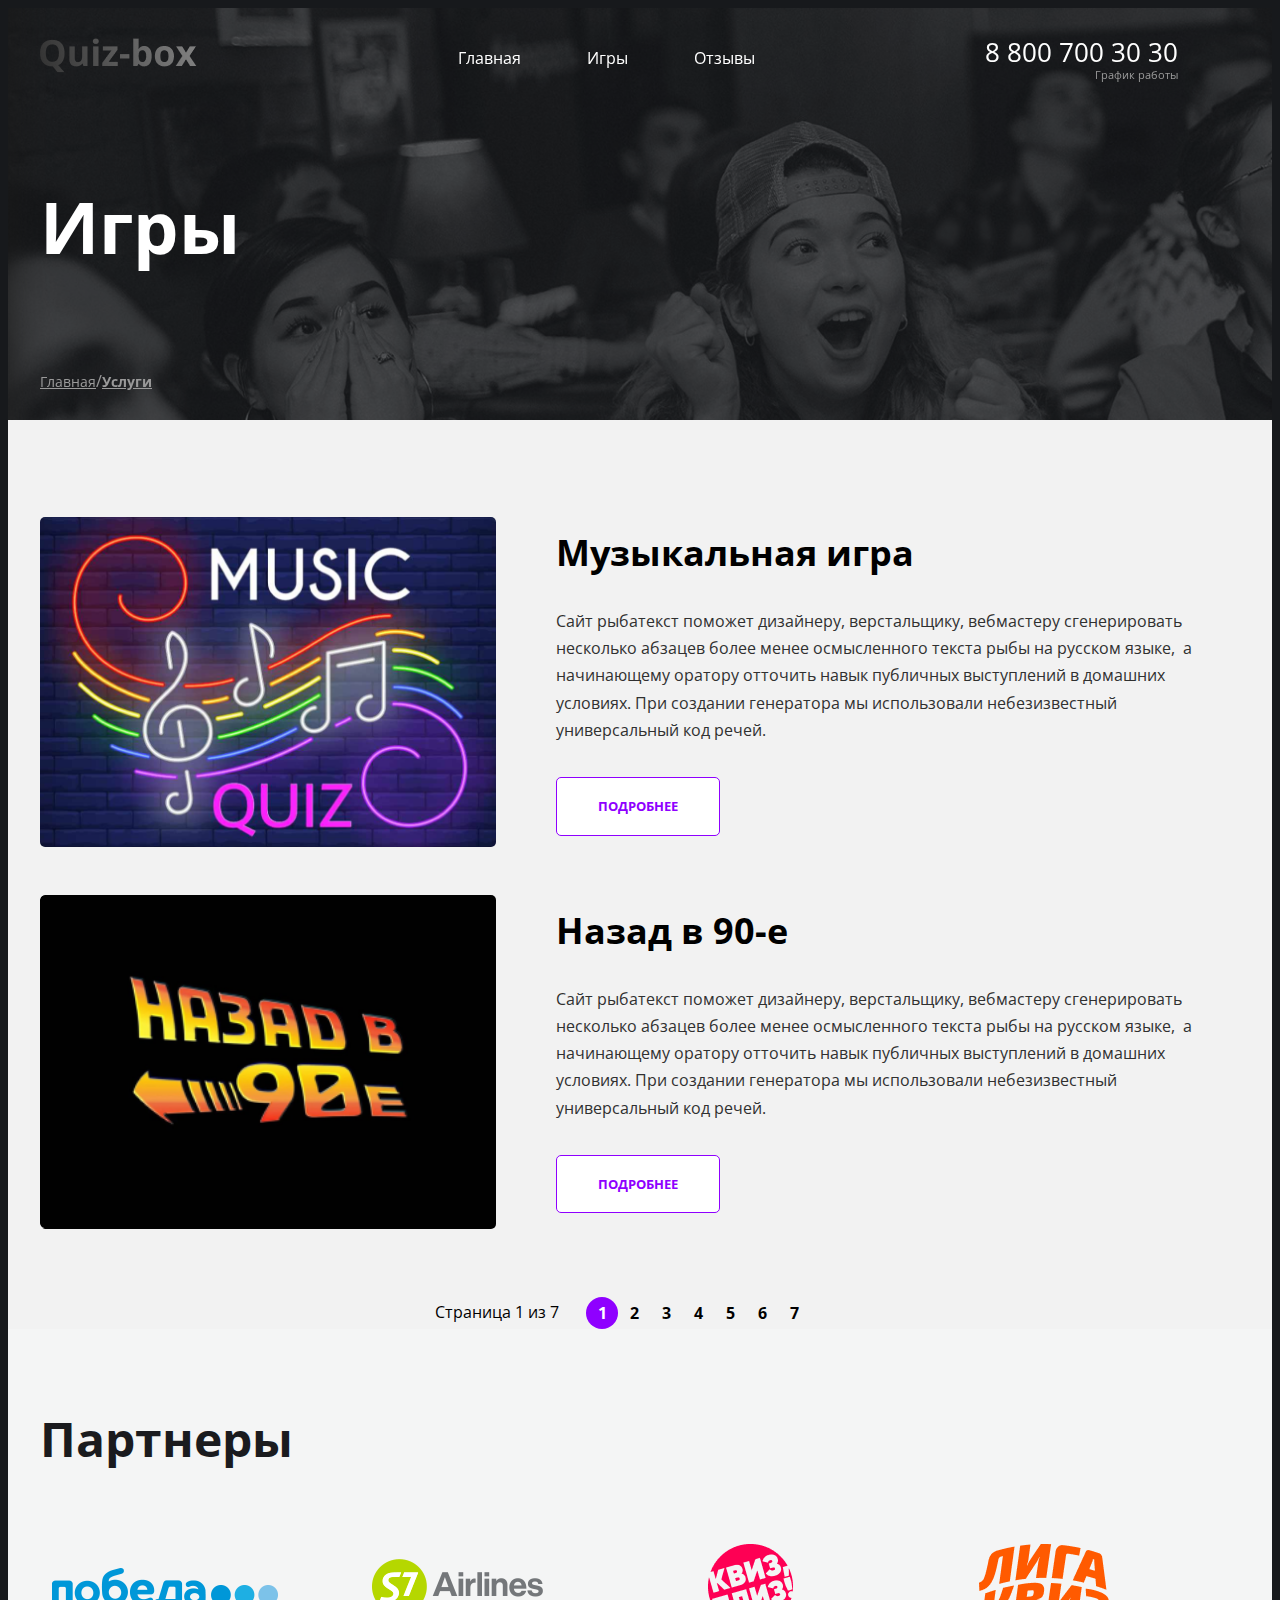
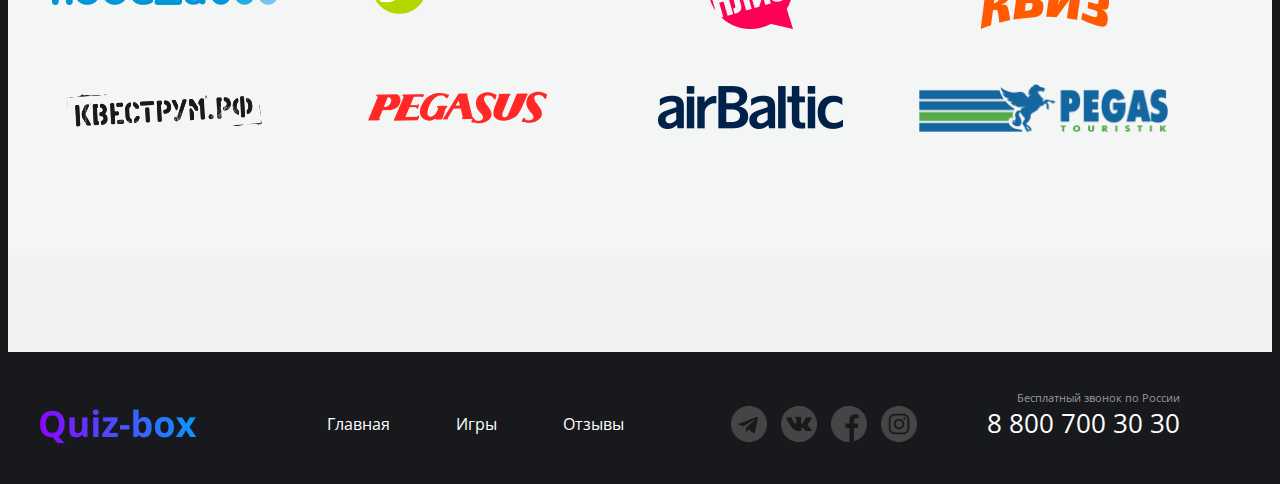
==== commit 3ff60f38: "Add files via upload" ====
--- a/game.html
+++ b/game.html
@@ -95,55 +95,56 @@
           </ul>
         </div>
       </div>
+      <section class="inner-section inner-section--bg--grey">
+        <div class="container">
+          <h2 class="inner-section__title">Партнеры</h2>
+          <ul class="partners">
+            <li class="partners__item">
+              <a href="#" class="partners__link">
+                <img src="./img/pobeda.png" alt="pobeda" class="partners__logo">
+              </a>
+            </li>
+            <li class="partners__item">
+              <a href="#" class="partners__link">
+                <img src="./img/s7.png" alt="s7" class="partners__logo">
+              </a>
+            </li>
+            <li class="partners__item">
+              <a href="#" class="partners__link">
+                <img src="./img/Vector (3).png" alt="quiz please" class="partners__logo">
+              </a>
+            </li>
+            <li class="partners__item">
+              <a href="#" class="partners__link">
+                <img src="./img/g10 1.png" alt="liga" class="partners__logo">
+              </a>
+            </li>
+            <li class="partners__item">
+              <a href="#" class="partners__link">
+                <img src="./img/image__files_news_zenia_logotip_logo_kvestroom 1.png" alt="quest" class="partners__logo">
+              </a>
+            </li>
+            <li class="partners__item">
+              <a href="#" class="partners__link">
+                <img src="./img/pegasus.png" alt="pegasus" class="partners__logo">
+              </a>
+            </li>
+            <li class="partners__item">
+              <a href="#" class="partners__link">
+                <img src="./img/airbaltic.png" alt="airbaltic" class="partners__logo">
+              </a>
+            </li>
+            <li class="partners__item">
+              <a href="#" class="partners__link">
+                <img src="./img/pegas.png" alt="pegas" class="partners__logo">
+              </a>
+            </li>
+          
+          </ul>
+        </div>
+      </section>
     </main>
-    <section class="inner-section inner-section--bg--grey">
-      <div class="container">
-        <h2 class="inner-section__title">Партнеры</h2>
-        <ul class="partners">
-          <li class="partners__item">
-            <a href="#" class="partners__link">
-              <img src="./img/pobeda.png" alt="pobeda" class="partners__logo">
-            </a>
-          </li>
-          <li class="partners__item">
-            <a href="#" class="partners__link">
-              <img src="./img/s7.png" alt="s7" class="partners__logo">
-            </a>
-          </li>
-          <li class="partners__item">
-            <a href="#" class="partners__link">
-              <img src="./img/Vector (3).png" alt="quiz please" class="partners__logo">
-            </a>
-          </li>
-          <li class="partners__item">
-            <a href="#" class="partners__link">
-              <img src="./img/g10 1.png" alt="liga" class="partners__logo">
-            </a>
-          </li>
-          <li class="partners__item">
-            <a href="#" class="partners__link">
-              <img src="./img/image__files_news_zenia_logotip_logo_kvestroom 1.png" alt="quest" class="partners__logo">
-            </a>
-          </li>
-          <li class="partners__item">
-            <a href="#" class="partners__link">
-              <img src="./img/pegasus.png" alt="pegasus" class="partners__logo">
-            </a>
-          </li>
-          <li class="partners__item">
-            <a href="#" class="partners__link">
-              <img src="./img/airbaltic.png" alt="airbaltic" class="partners__logo">
-            </a>
-          </li>
-          <li class="partners__item">
-            <a href="#" class="partners__link">
-              <img src="./img/pegas.png" alt="pegas" class="partners__logo">
-            </a>
-          </li>
-        
-        </ul>
-      </div>
-    </section>
+    
     <footer class="inner-footer">
       <div class="container inner-footer__container">
         <div class="footer footer-inner__section">
--- a/main.css
+++ b/main.css
@@ -116,6 +116,9 @@
 }
 .section {
   margin-bottom: 127px;
+}
+.section__item {
+  
 }
 .section__title {
   font-weight: bold;
@@ -511,7 +514,7 @@
   height: 132px;
 }
 .main-page-wrapper {
-  background: url("./img/фон1.png") center top no-repeat, url("./img/фон2.png") center bottom 168px no-repeat; 
+  background: url("./img/1.png") center top no-repeat, url("./img/2.png") center bottom 168px no-repeat; 
   
 }
 .logo__footer {
@@ -533,7 +536,7 @@
 
 .top-line {
   min-height: 412px;
-  background: url(./img/nbgB77C1HAg\ 1.png) right 20% ;
+  background: url(./img/nbgB77C1HAg\ 1.png) left 10% ;
   display: flex;
   flex-direction: column;
   width: 100%;
@@ -579,7 +582,7 @@
   padding: 97px 0;
 }
 .services {
-  margin-bottom: 48px;
+  margin-bottom: 68px;
 }
 .service {
   display: flex;
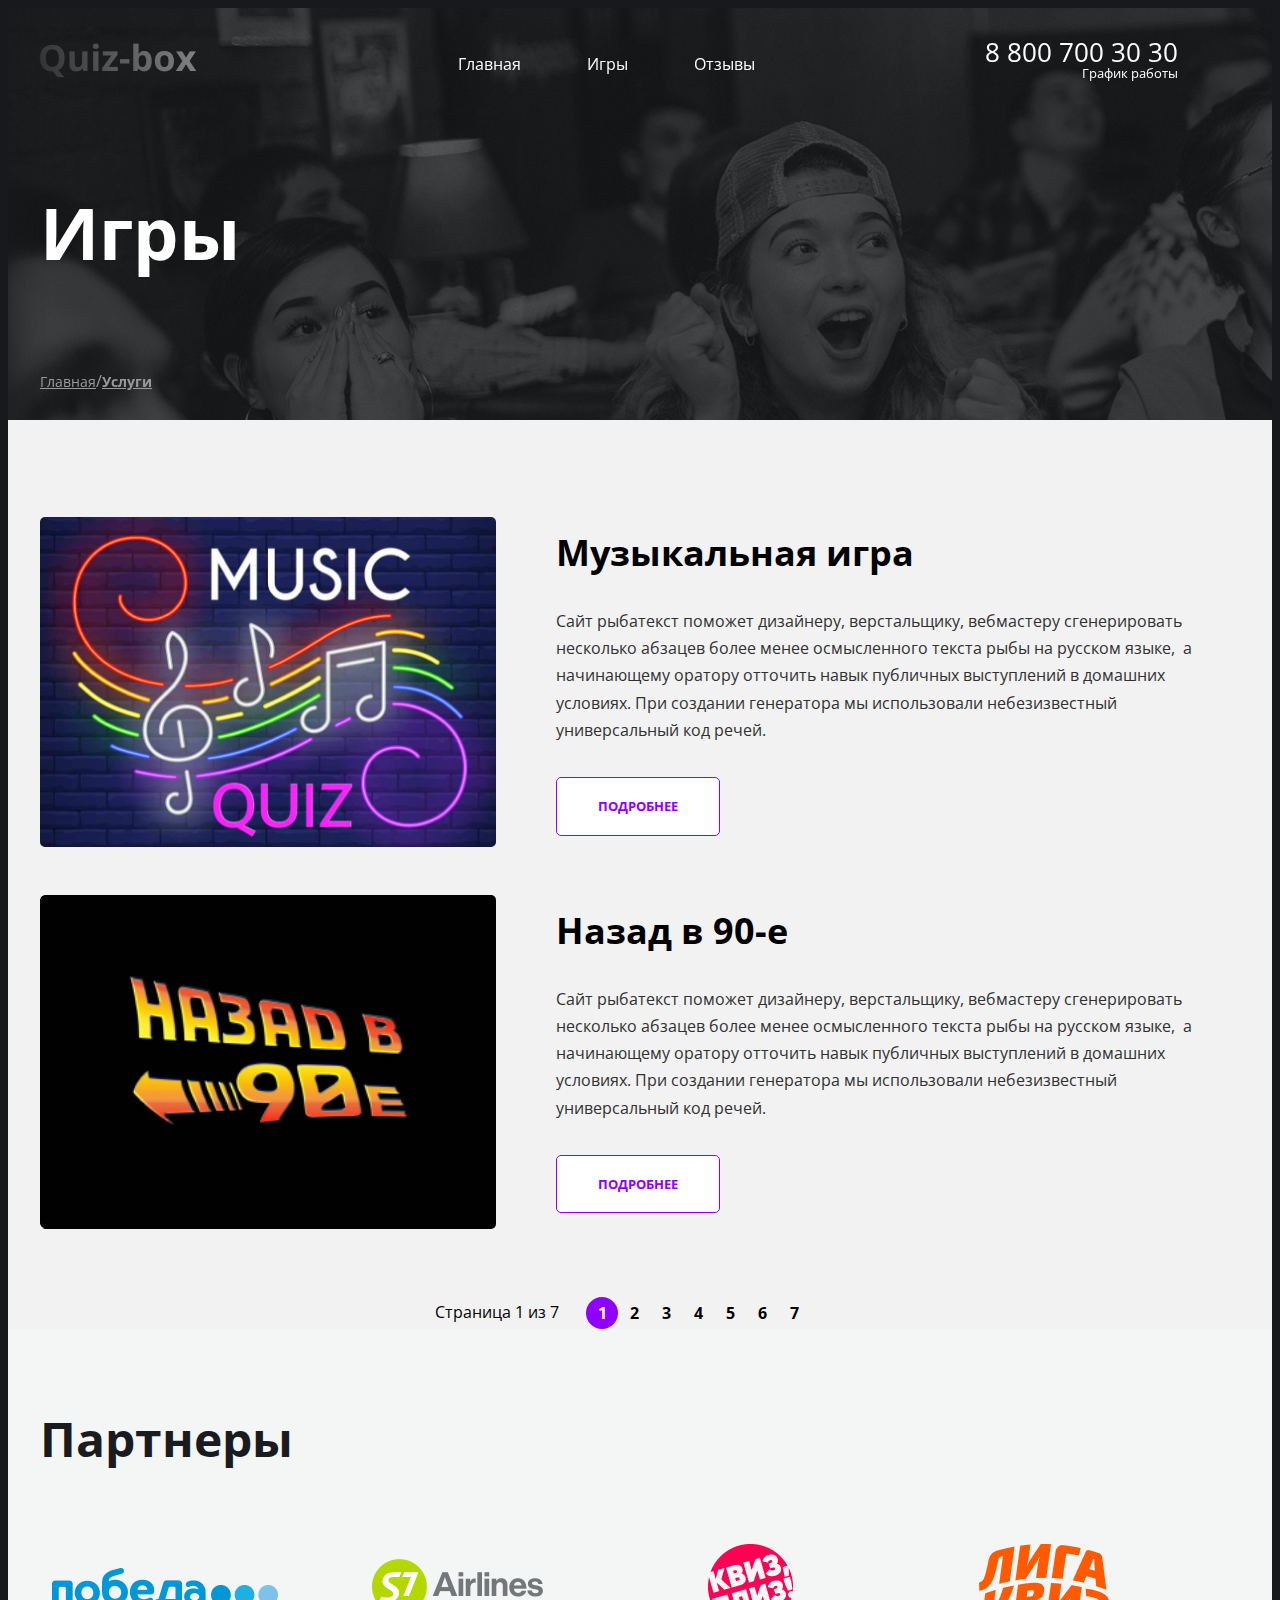
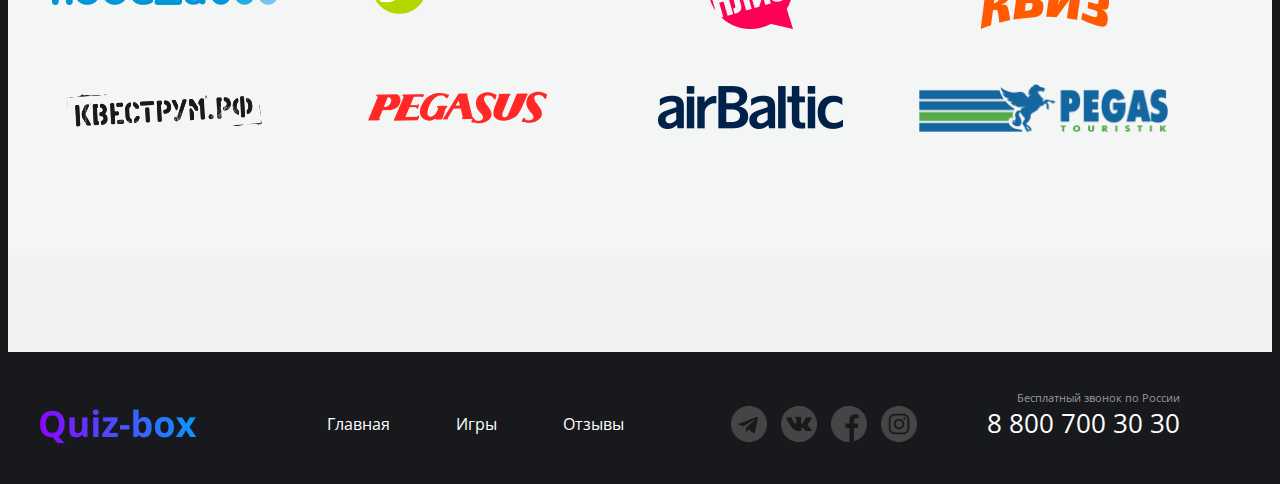
==== commit 3ae4009e: "hover transition" ====
--- a/game.html
+++ b/game.html
@@ -24,15 +24,23 @@
             <nav class="menu">
               <ul class="menu__list">
                 <li class="menu__item"><a href="./index.html" class="menu__link">Главная</a></li>
-                <li class="menu__item"><a href="#" class="menu__link">Игры</a></li>
-                <li class="menu__item"><a href="#" class="menu__link">Отзывы</a></li>
+                <li class="menu__item"><a href="./game.html" class="menu__link">Игры</a></li>
+                <li class="menu__item"><a href="./reviews.html" class="menu__link">Отзывы</a></li>
               </ul>
             </nav>
           </div>
           <div class="header__col header__col--align--right">
             <address class="contacts">
               <a href="tel:+78007003030" class="contacts__phone">8 800 700 30 30</a>
-              <div class="contacts__info">График работы</div>
+              <div class="work">
+                <div class="work__btn">График работы</div>
+                  <div class="work__dropdown">
+                <div class="work__dropdown-triangle"></div>
+                  <span class="work__dropdown-up">пн-вс: 09:00 - 20:00</span>
+                  <span class="work__dropdown-down">Обед: 14:00-14:30</span>
+                
+                  </div>
+              </div>
             </address>
           </div>
         </header>
@@ -154,9 +162,9 @@
           </a>
           <nav class="menu__footer">
             <ul class="menu__list">
-              <li class="menu__item"><a href="#" class="menu__link">Главная</a></li>
-              <li class="menu__item"><a href="#" class="menu__link">Игры</a></li>
-              <li class="menu__item"><a href="#" class="menu__link">Отзывы</a></li>
+              <li class="menu__item"><a href="./index.html" class="menu__link">Главная</a></li>
+              <li class="menu__item"><a href="./game.html" class="menu__link">Игры</a></li>
+              <li class="menu__item"><a href="./reviews.html" class="menu__link">Отзывы</a></li>
             </ul>
           </nav>
           </div>
--- a/main.css
+++ b/main.css
@@ -1,651 +1,27 @@
-body {
-  font-family: "Open Sans", Helvetica, sans-serif;
-  color: #fff;
-  font-size: 16px;
-  line-height: 1.42;
-  background: #17191C;
-  -webkit-font-smoothing: antialiased;
-  -moz-osx-font-smoothing: grayscale;
-}
-body, html {
-  height: 100%;
-}
-.wrapper {
-  display: flex;
-  flex-direction: column;
-  min-height: 100%;
-  overflow: hidden;
-  min-width: 1200px;
-}
-.container {
-  margin: 0 auto;
-  width: 1200px;
-}
-.offers__list:last-child {
-  margin-right: 0px;
-}
-section {
-  margin: 0 auto;
-  width: 1200px;
-}
-* {
-  box-sizing: border-box;
-}
-img {
-  max-width: 100%;
-}
-a {
- color: inherit; 
-}
-ul {
-  padding: 0;
-  margin: 0;
-}
-ul li {
-  list-style: none;
-}
-h1, h2, h3, h4, h5, h6 {
-  margin: 0;
-  font-weight: normal;
-}
-p {
-    margin-top: 0;
-    font-size: 14px;
-    line-height: 21px;
-    color: #303030;
-    margin-bottom: 22px;
+@import url(./layout/base.css);
+@import url(./blocks/about.css);
+@import url(./blocks/breadcrumbs.css);
+@import url(./blocks/button.css);
+@import url(./blocks/contacts.css);
+@import url(./blocks/controls.css);
+@import url(./blocks/dropdown.css);
+@import url(./blocks/footer.css);
+@import url(./blocks/form.css);
+@import url(./blocks/game.css);
+@import url(./blocks/header.css);
+@import url(./blocks/hello.css);
+@import url(./blocks/img.css);
+@import url(./blocks/keyframes.css);
+@import url(./blocks/logo.css);
+@import url(./blocks/menu.css);
+@import url(./blocks/network.css);
+@import url(./blocks/offers.css);
+@import url(./blocks/paginator.css);
+@import url(./blocks/partners.css);
+@import url(./blocks/review.css);
+@import url(./blocks/sections.css);
+@import url(./blocks/separator.css);
+@import url(./blocks/service.css);
+@import url(./blocks/title.css);
+@import url(./blocks/welcome.css);
 
-}
-.menu__container {
-  margin-bottom: 15px;
-}
-.menu__item {
-  display: inline-block;
-  vertical-align: middle;
-  margin-right: 62px;
-}
-.menu__item:last-child {
-  margin-right: 0;
-}
-.menu__link {
-  font-size: 16px;
-  text-decoration: none;
-}
-.contacts__phone {
-  text-decoration: none;
-  font-style: normal;
-  font-size: 26px;
-  margin-bottom: 4px;
-}
-.contacts__info {
-  font-size: 12px;
-  font-style: normal;
-  text-decoration-line: underline;
-  margin-top: -4px;
-}
-.hero__container {
-  display: flex;
-  flex-direction: column;
-  justify-content: space-between;
-  min-height: 196px;
-}
-header {
-  padding-top: 26px;
-  /*margin-bottom: 30px;*/
-  display: flex;
-  justify-content: space-between;
-  align-items: center;
-}
-.header__col {
-  display: flex;
-  align-items: center;
-}
-.header__col--align--right {
-  justify-content: flex-end;
-  margin-right: 62px;
-}
-.logo {
-  display: block;
-  margin-right: 261px;
-}
-.contacts {
-  text-align: right;
-}
-.section__about {
-  margin-bottom: -7px;
-}
-.section {
-  margin-bottom: 127px;
-}
-.section__item {
-  
-}
-.section__title {
-  font-weight: bold;
-  font-size: 36px;
-  line-height: 49px;;
-  color: #ffffff;
-  margin-bottom: 50px;
-  display: inline-block;
-}
-.offers {
-  display: flex;
-  justify-content: space-between;
-  width: 1140px;
-}
-.offers__item {
-  min-height: 449px;
-  background: #FFFFFF;
-  border-radius: 5px;
-  width: calc(100%/3 - 18px);
-  display: flex;
-  flex-direction: column;
-}
-.offers__content {
-  padding: 0px 20px;
-  flex: 1;
-  display: flex;
-  flex-direction: column;
-}
-.offers__item:last-child {
-  margin-right: 0px;
-}
-.offers__header {
-  min-height: 144px;
-  margin-bottom: 33px;
-  border-radius: 5px 5px 0px 0px;
-  width: 100%;
-}
-.offers__header-it {
-    min-height: 144px;
-    margin-bottom: 33px;
-    background: #150A18;
-    border-radius: 5px 5px 0px 0px;
-}
-.music__img {
-  width: 100%;
-}
-.offers__img-back {
-  margin: 10px 26px 2px;
-}
-.offers__img-it {
-  margin: 1px 20px 0px 21px;
-}
-.offers__header-back {
-    min-height: 144px;
-    margin-bottom: 33px;
-    background: #010101;
-    border-radius: 5px 5px 0px 0px;
-}
-.offers__title {
-  color: #000000;
-  font-weight: bold;
-  font-size: 24px;
-  line-height: 26px;
-  margin-bottom: 22px;
-}
-.offers__time-img {
-  margin-right: 11px;
-}
-.offers__time-text {
-    color: #666666;
-}
-.offers__times {
-  display: flex;
-  width: 100%;
-  margin-bottom: 21px;
-  justify-content: space-between;
-}
-.offers__time-info {
-  display: flex;
-  margin-right: 25px;
-}
-.offers__times:last-child {
-  margin-right: 0;
-}
-.network {
-  margin-right: 70px;
-}
-.network__item {
-  display: inline-block;
-  vertical-align: middle;
-}
-.hello {
-  position: relative;
-  width: 52%;
-  margin-bottom: 188px;
-  margin-left: 0; 
-}
-.hello__title {
-  font-size: 60px;
-  font-weight: bold;
-  font-style: normal;
-  line-height: 1.1;
-  margin-bottom: 9px;
-  padding: 10px 0;
-}
-.hello__text {
-  font-size: 21px;
-  margin-bottom: 74px;
-}
-.button {
-  background: #fff;
-  border-radius: 5px;
-  padding: 19px 41px;
-  color: #8F00FF;
-  font-weight: bolder;
-  text-transform: uppercase;
-  text-decoration: none;
-  display: inline-block;
-  font-size: 13px;
-  border: 1px solid #8F00FF
-}
-.button:hover {
-  background: #8F00FF;
-  color: #FFFFFF;
-}
-.title {
-  font-size: 39px;
-  position: relative;
-  margin-bottom: 50px;
-  color: #ffffff;
-}
-.title__game {
-  font-size: 38px;
-  position: relative;
-  margin-bottom: 52px;
-  color: #ffffff;
-  line-height: 48px;
-}
-.back__png {
-  background: #010101;
-  width: 362px;
-  height: 144px;
-}
-.it__png {
-    background: #150A18;
-    width: 362px;
-    height: 144px;
-}
-.maincontent {
-  width: 1200px;
-  margin: 0 auto;
-}
-.odders__text {
-    top: 371px;
-    position: absolute;
-    left: 410px;
-    width: 296px;
-    font-size: 14px;
-    line-height: 21px;
-}
-.offets__img {
-  width: 360px;
-}
-.button__offers {
-  background: #8F00FF;
-  border-radius: 5px;
-  padding: 19px 33px;
-  color: #ffffff;
-  font-weight: bolder;
-  text-transform: uppercase;
-  text-decoration: none;
-  font-size: 13px;
-  display: flex;
-  width: 42%;
-  margin-bottom: 28px;
-  margin-top: auto;
-}
-.button__question {
-    position: absolute;
-    background: #ffffff;
-    border-radius: 5px;
-    padding: 14px 25px;
-    color: #8F00FF;
-    font-weight: bolder;
-    text-transform: uppercase;
-    text-decoration: none;
-    top: 429px;
-    width: 41px;
-    height: 12px;
-    left: 22px;
-    font-size: 13px;
-
-}
-.game__item {
-    width: 598px;
-    /*flex: 1;*/
-    vertical-align: top;
-    margin-right: 2%;
-}
-.single-game{
-  position: relative;
-  border-radius: 5px;
-  overflow: hidden;
-}
-.game__item:last-child {
-  margin-right: 0px;
-}
-.single-game__img {
-  display: block;
-  width: 100%;
-  height: 100%;
-  object-fit: cover;
-}
-.game {
-  margin-bottom: 148px;
-  display: flex;
-  justify-content: space-between;
-}
-.single-game__info {
-    position: absolute;
-    left: 0;
-    right: 0;
-    bottom: 0;
-    padding: 17px 29px 6px;
-    min-height: 76px;
-    margin-bottom: 6px;
-}
-.single-game__date {
-  font-size: 14px;
-  line-height: 45px;
-  margin-bottom: 12px;
-}
-.single-game__name {
-  font-size: 24px;
-  line-height: 36px;
-  font-weight: bold;
-}
-.single-game__text {
-  font-size: 16px;
-  line-height: 21px;
-  margin-bottom: 17px;
-  color: #FFFFFF;
-  width: 90%;
-}
-.game__list {
-  margin-bottom: 53px;
-  display: flex;
-  justify-content: space-between;
-  width: 94%;
-}
-.pagination {
-  display: flex;
-  justify-content: center;
-  align-items: center;
-}
-.pagination .paginator__link:hover {
-  color: #FFFFFF;
-  background: #8F00FF;
-}
-.pagination--theme--black {
-  color: #000000;
-}
-.pagination--theme--black .paginator__item--active .paginator__link {
- color: #FFFFFF;
- background: #8F00FF;
-}
-.pagination--theme--black .paginator__link:hover {
-  color: #FFFFFF;
-  background: #8F00FF;
-}
-.pagination__list {
-  display: flex;
-  align-items: center;
-  margin-right: 8px;
-}
-.pagination__info {
-    position: relative;
-    right: 27px;
-}
-.paginator__item {
-  text-align: center;
-}
-.paginator__link {
-  width: 32px;
-  height: 32px;
-  display: block;
-  border-radius: 50%;
-  position: relative;
-  text-decoration: none;
-  font-weight: bold;
-  line-height: 32px;
-}
-.paginator__item--active .paginator__link {
-  background: #8F00FF;
-}
-.about::before {
-  content: "";
-  display: block;
-  width: 484px;
-  height: 500px;
-  background: url(./img/kviz_pliz__nizhnii_novgorod_1_qg_large\ 1.png) center center/ cover no-repeat;
-  border-radius: 5px;
-}
-.about {
-  display: flex;
-}
-.about__desc {
-    padding: 77px 98px;
-    min-height: 455px;
-    margin-left: -236px;
-    margin-top: 19px;
-    border-radius: 5px;
-    position: relative;
-    display: flex;
-    max-width: 946px;
-}
-.about__info {
-    position: absolute;
-    left: 0;
-    right: 0;
-    bottom: 0;
-    padding: 122px 180px;
-    width: 883px;
-}
-.about__desc-info{
-    font-size: 16px;
-    line-height: 27px;
-    min-height: 133px;
-    color: #FFFFFF;
-}
-.about__title {
-    font-size: 36px;
-    line-height: 49px;
-    font-weight: bold;
-    margin-bottom: 37px;
-}
-.about__desc-text {
-  font-size: 16px;
-  line-height: 29px;
-  margin-bottom: 43px;
-  width: 501px;
-}
-.about__desc-text :last-child {
-  margin-bottom: 0;
-}
-.footer-container__section {
-  height: 154px;
-}
-.footer {
-  position: relative;
-  display: flex;
-  align-items: center;
-  justify-content: space-between;
-}
-.inner-footer {
-  margin-top: auto;
-}
-.footer__col {
-  display: flex;
-  align-items: center;
-}
-.footer__col--align--right {
-  align-items: flex-end;
-  display: flex;
-  margin-right: 60px;
-}
-.contacts__info {
-  font-size: 11px;
-  line-height: 15px;
-  color: #9A9A9A;
-  text-decoration: none;
-  display: flex;
-  justify-content: flex-end;
-}
-.network__link {
-  width: 36px;
-  height: 36px;
-  display: block;
-  text-decoration: none;
-}
-.network__item {
-  display: inline-block;
-  vertical-align: middle;
-  margin-right: 10px;
-}
-.network__item:last-child {
-  margin-right: 0;
-}
-.footer-container__content {
-  border-top: 1px solid #FFFFFF;
-}
-.footer-inner__section {
-  height: 132px;
-}
-.main-page-wrapper {
-  background: url("./img/1.png") center top no-repeat, url("./img/2.png") center bottom 168px no-repeat; 
-  
-}
-.logo__footer {
-  display: block;
-  position: absolute;
-  left: 0px;
-  top: 57px;
-}
-.menu__footer {
-    position: absolute;
-    top: 60px;
-    left: 287px;
-}
-.footer__container {
-  margin-top: auto;
-}
-
-/*game page*/
-
-.top-line {
-  min-height: 412px;
-  background: url(./img/nbgB77C1HAg\ 1.png) left 10% ;
-  display: flex;
-  flex-direction: column;
-  width: 100%;
-  padding-bottom: 27px;
-  filter: grayscale(100%);
-}
-.top-line__container {
-  flex: 1;
-  display: flex;
-  flex-direction: column;
-  justify-content: space-between;
-}
-.page-title {
-  font-weight: bold;
-  font-size: 72px;
-  line-height: 1;
-}
-.breadcrumbs__list {
-  display: flex;
-  align-items: center;
-}
-.breadcrumbs__item {
-  display: flex;
-  align-items: center;
-}
-.breadcrumbs__link {
-  color: #9A9A9A;
-  font-size: 14px;
-}
-.breadcrumbs__item--active .breadcrumbs__link {
-  font-weight: bold;
-}
-.breadcrumbs__item:after {
-  content: "/";
-  color: #9A9A9A;
-}
-.breadcrumbs__item:last-child:after {
-  display: none;
-}
-.page-content {
-  background: #F2F2F2;
-  color: #303030;
-  padding: 97px 0;
-}
-.services {
-  margin-bottom: 68px;
-}
-.service {
-  display: flex;
-  margin-bottom: 42px;
-}
-.services__img {
-    width: 38%;
-    margin-right: 5%;
-    border-radius: 5px;
-}
-.service__img-elem {
-   border-radius: 5px;
-   width: 100%;
-}
-.service__content {
-  flex: 1;
-}
-.service__title {
-    font-weight: bold;
-    font-size: 36px;
-    color: #000000;
-    margin-bottom: 20px;
-    padding: 10px 0;
-}
-.service__desc {
-  font-size: 16px;
-  line-height: 1.7;
-  margin-bottom: 33px;
-}
-.services__img--back {
-  background: url(./img/Rectangle\ 4\ \(1\).png);
-  padding: 75px 22px;
-}
-.inner-section {
-  background: #ffffff;
-  color: #1A1B1E;
-  padding: 76px 0;
-  width: 100%;
-}
-.inner-section--bg--grey {
-  background: #F4F5F5;
-}
-.inner-section__title {
-  font-weight: bold;
-  font-size: 48px;
-  margin-bottom: 64px;
-}
-.partners {
-  display: flex;
-  flex-wrap: wrap;
-}
-.partners__item {
-  margin-left: 44px;
-  margin-bottom: 21px;
-}
-.partners__item:nth-child(4n + 1) {
-  margin-left: 0;
-}
-.partners__link {
-  text-decoration: none;
-  display: flex;
-  width: 249px;
-  height: 100px;
-  align-items: center;
-  justify-content: center;
-}